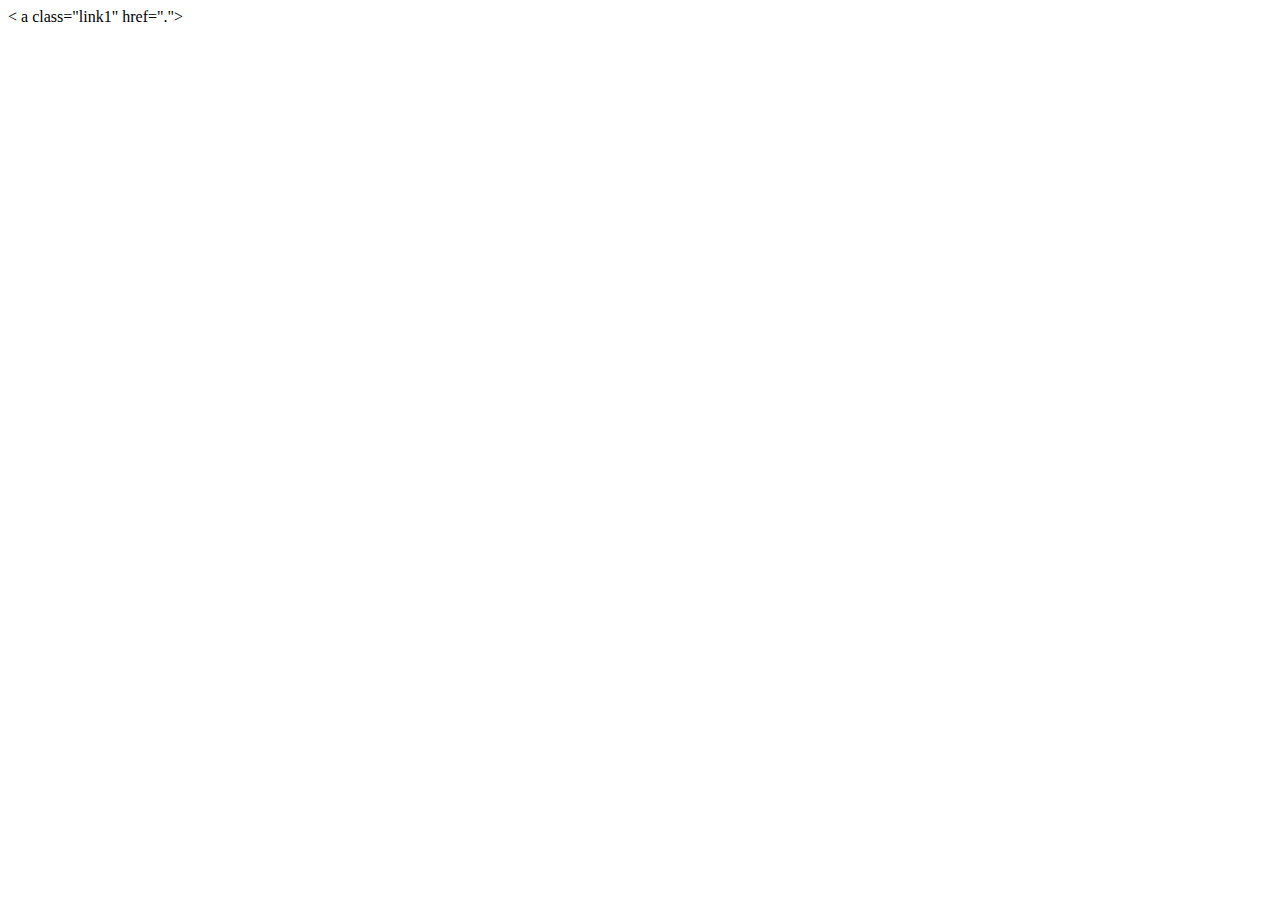
==== portfolio.html @ 9953935c "." ====
<!DOCTYPE html>
<html lang="en">
<head>
    <meta charset="UTF-8">
    <meta name="viewport" content="width=device-width, initial-scale=1.0">
    <title>Web-Studio</title>
    <link rel="stylesheet" href="./css/styles.css">
    <link rel="preconnect" href="https://fonts.googleapis.com">
    <link rel="preconnect" href="https://fonts.gstatic.com" crossorigin>
    <link href="https://fonts.googleapis.com/css2?family=Raleway:wght@800&display=swap" rel="stylesheet">
    <link rel="preconnect" href="https://fonts.googleapis.com">
    <link rel="preconnect" href="https://fonts.gstatic.com" crossorigin>
    <link href="https://fonts.googleapis.com/css2?family=Roboto:wght@400;500;700;900&display=swap" rel="stylesheet">
</head>
<body>
<header>
<nav>
< a class="link1" href="."></a>
</nav>
</header>
</body>
</html>
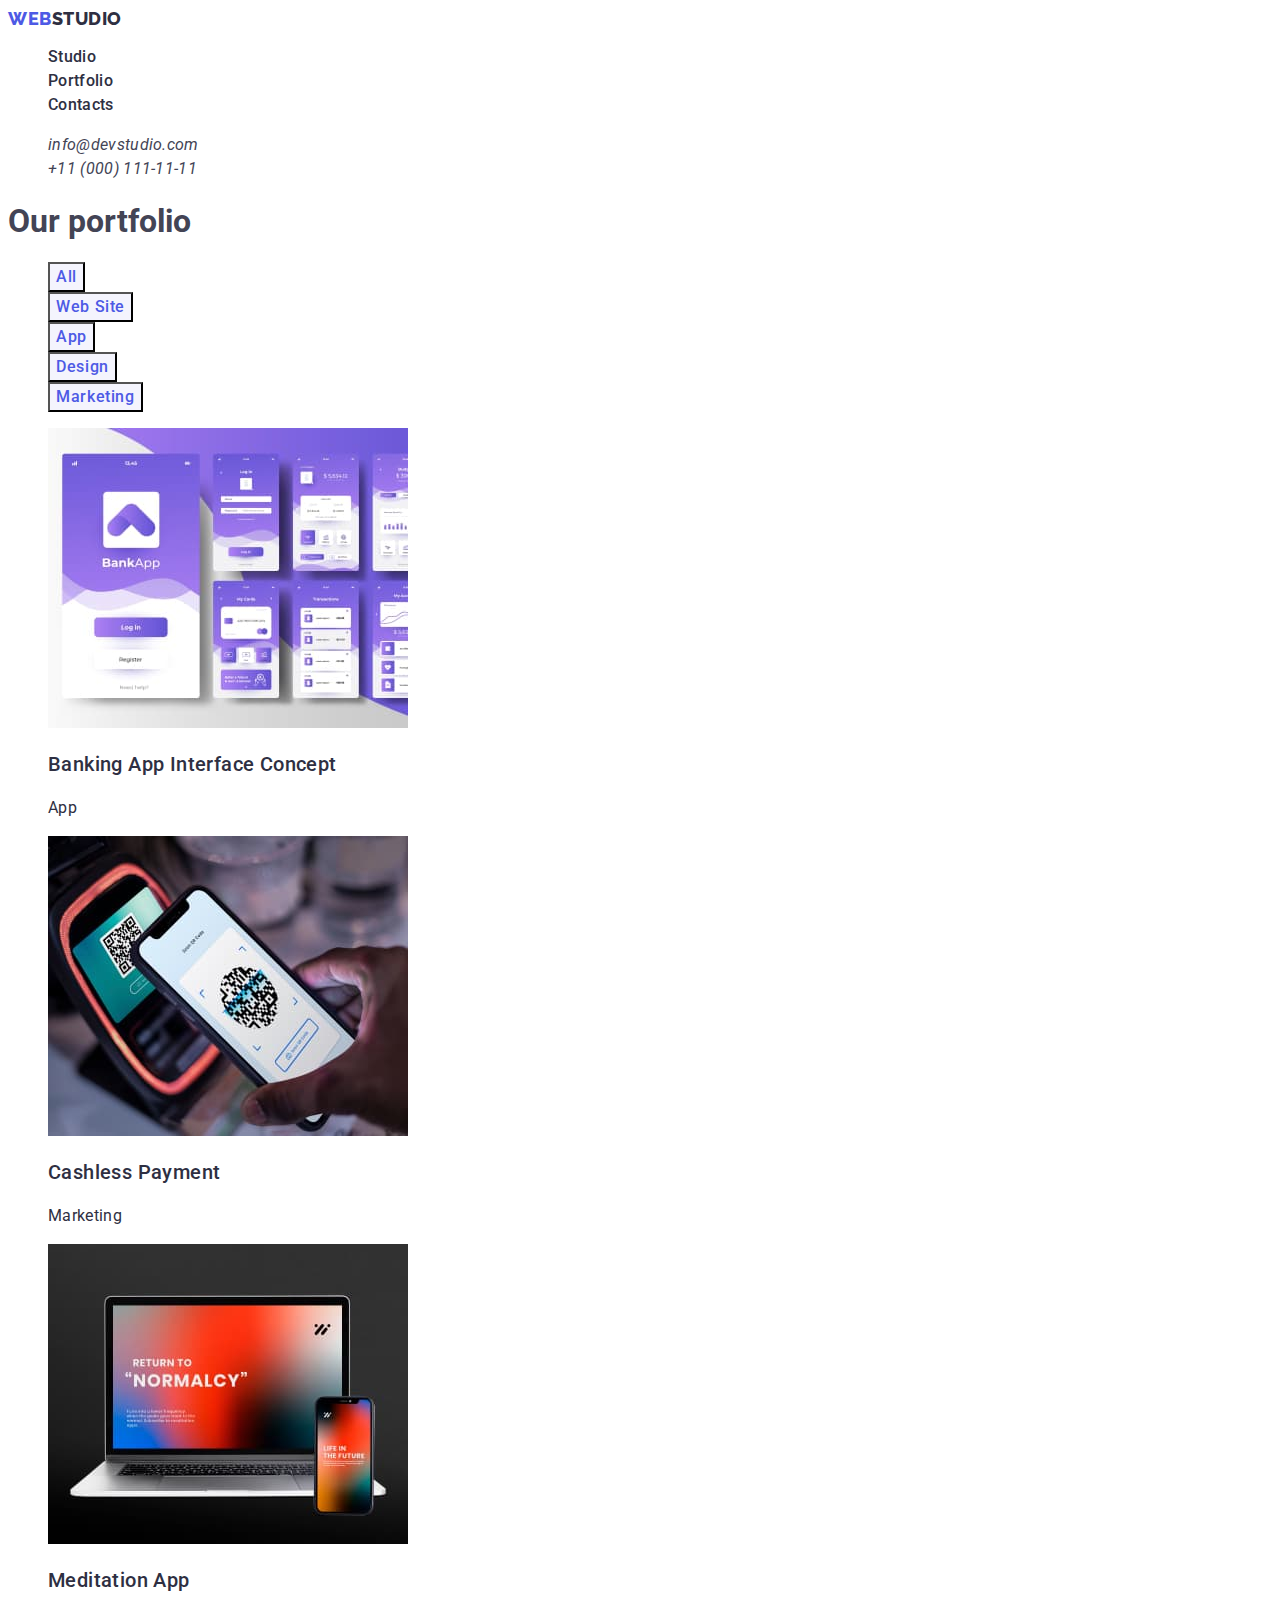
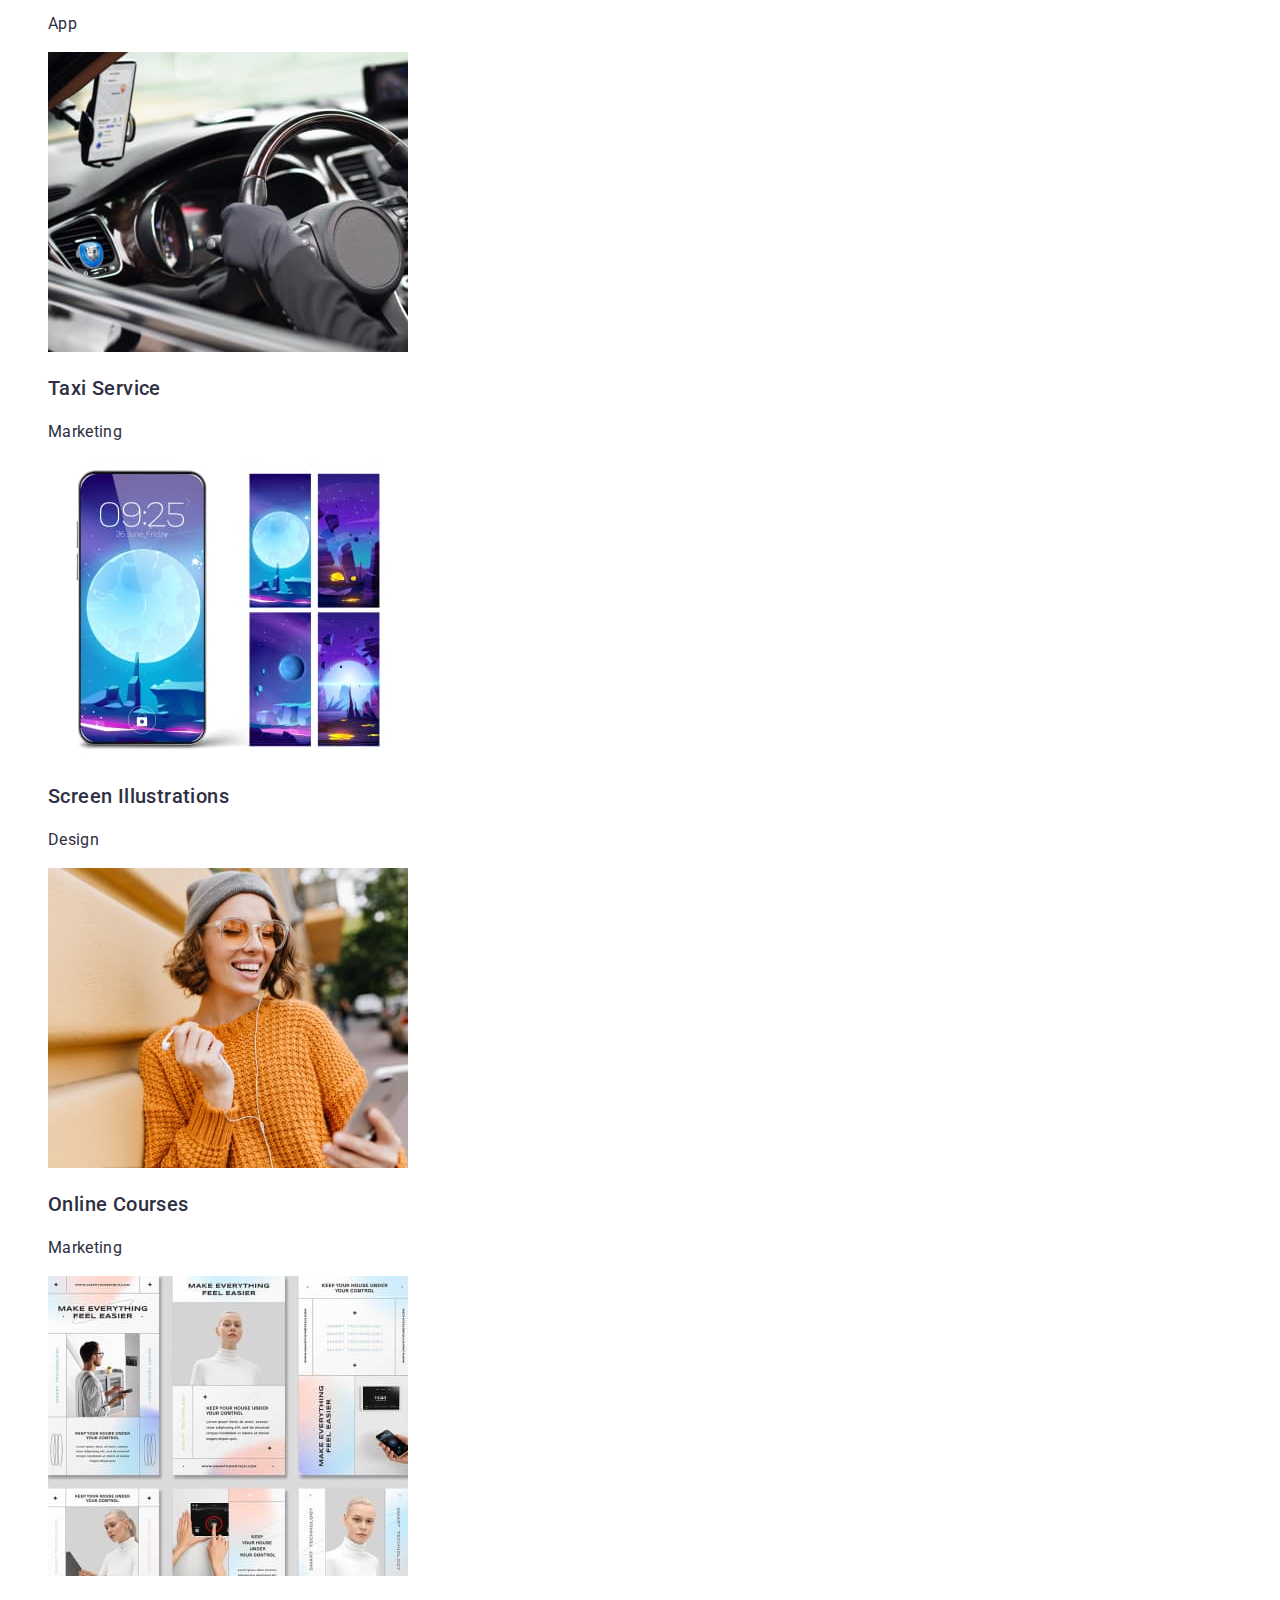
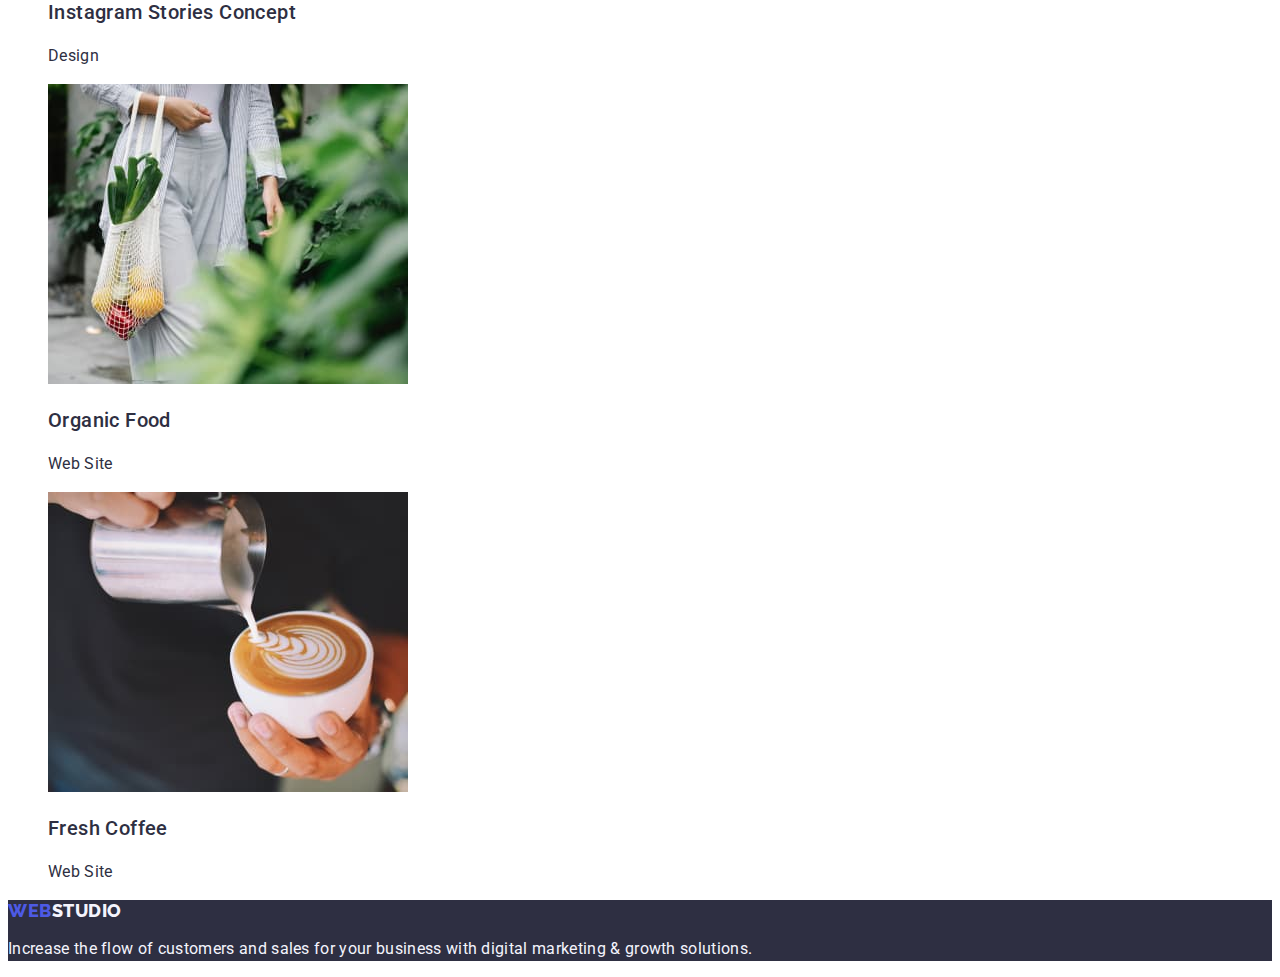
==== commit 38232d75: "." ====
--- a/portfolio.html
+++ b/portfolio.html
@@ -1,22 +1,122 @@
 <!DOCTYPE html>
 <html lang="en">
+
 <head>
-    <meta charset="UTF-8">
-    <meta name="viewport" content="width=device-width, initial-scale=1.0">
-    <title>Web-Studio</title>
-    <link rel="stylesheet" href="./css/styles.css">
-    <link rel="preconnect" href="https://fonts.googleapis.com">
-    <link rel="preconnect" href="https://fonts.gstatic.com" crossorigin>
-    <link href="https://fonts.googleapis.com/css2?family=Raleway:wght@800&display=swap" rel="stylesheet">
-    <link rel="preconnect" href="https://fonts.googleapis.com">
-    <link rel="preconnect" href="https://fonts.gstatic.com" crossorigin>
-    <link href="https://fonts.googleapis.com/css2?family=Roboto:wght@400;500;700;900&display=swap" rel="stylesheet">
+    <meta charset="UTF-8" />
+    <meta name="viewport" content="width=device-width, initial-scale=1.0" />
+    <title>WebStudio</title>
+    <link rel="preconnect" href="https://fonts.googleapis.com" />
+    <link rel="preconnect" href="https://fonts.gstatic.com" crossorigin />
+    <link
+        href="https://fonts.googleapis.com/css2?family=Raleway:wght@800&family=Roboto:wght@400;500;700;900&display=swap"
+        rel="stylesheet" />
+    <link rel="stylesheet" href="./css/styles.css" />
 </head>
+
 <body>
-<header>
-<nav>
-< a class="link1" href="."></a>
-</nav>
-</header>
+    <header>
+        <nav>
+            <a class="logo link" href="./index.html">Web<span class="logoback">Studio</span></a>
+            <ul class="list">
+                <li><a class="menu link" href="./index.html">Studio</a></li>
+                <li><a class="menu link" href="./portfolio.html">Portfolio</a></li>
+                <li><a class="menu link" href="">Contacts</a></li>
+            </ul>
+        </nav>
+        <address class="to-get-in-touch">
+            <ul class="list">
+                <li>
+                    <a class="maill link" href="mailto:info@devstudio.com">info@devstudio.com</a>
+                </li>
+                <li>
+                    <a class="maill link" href="tel:+110001111111">+11 (000) 111-11-11</a>
+                </li>
+            </ul>
+        </address>
+    </header>
+    <main>
+        <section class="s">
+            <h1 class="title">Our portfolio</h1>
+            <ul class="list">
+                <li><button class="filter" type="button">All</button></li>
+                <li><button class="filter" type="button">Web Site</button></li>
+                <li><button class="filter" type="button">App</button></li>
+                <li><button class="filter" type="button">Design</button></li>
+                <li><button class="filter" type="button">Marketing</button></li>
+            </ul>
+            <ul class="list">
+                <li>
+                    <a class=" link" href="">
+                        <img src="./imagesmain/img21.jpg" width="360" height="300" alt="Banking App Interface Concept" />
+                        <h3 class="text-two">Banking App Interface Concept</h3>
+                        <p class="text">App</p>
+                    </a>
+                </li>
+                <li>
+                    <a href="" class=" link">
+                        <img src="./imagesmain/img22.jpg" width="360" height="300" alt="Cashless Payment" />
+                        <h3 class="text-two">Cashless Payment</h3>
+                        <p class="text">Marketing</p>
+                    </a>
+                </li>
+                <li>
+                    <a href="" class=" link">
+                        <img src="./imagesmain/img23.jpg" width="360" height="300" alt="Meditation App" />
+                        <h3 class="text-two">Meditation App</h3>
+                        <p class="text">App</p>
+                    </a>
+                </li>
+                <li>
+                    <a href="" class=" link">
+                        <img src="./imagesmain/img24.jpg" width="360" height="300" alt="Taxi Service" />
+                        <h3 class="text-two">Taxi Service</h3>
+                        <p class="text">Marketing</p>
+                    </a>
+                </li>
+                <li>
+                    <a href="" class=" link">
+                        <img src="./imagesmain/img25.jpg" width="360" height="300" alt="Screen Illustrations" />
+                        <h3 class="text-two">Screen Illustrations</h3>
+                        <p class="text">Design</p>
+                    </a>
+                </li>
+                <li>
+                    <a href="" class=" link">
+                        <img src="./imagesmain/img26.jpg" width="360" height="300" alt="Online Courses" />
+                        <h3 class="text-two">Online Courses</h3>
+                        <p class="text">Marketing</p>
+                    </a>
+                </li>
+                <li>
+                    <a href="" class=" link">
+                        <img src="./imagesmain/img27.jpg" width="360" height="300" alt="Instagram Stories Concept" />
+                        <h3 class="text-two">Instagram Stories Concept</h3>
+                        <p class="text">Design</p>
+                    </a>
+                </li>
+                <li>
+                    <a href="" class=" link">
+                        <img src="./imagesmain/img28.jpg" width="360" height="300" alt="Organic Food" />
+                        <h3 class="text-two">Organic Food</h3>
+                        <p class="text">Web Site</p>
+                    </a>
+                </li>
+                <li>
+                    <a href="" class=" link">
+                        <img src="./imagesmain/img29.jpg" width="360" height="300" alt="Fresh Coffee" />
+                        <h3 class="text-two">Fresh Coffee</h3>
+                        <p class="text">Web Site</p>
+                    </a>
+                </li>
+            </ul>
+        </section>
+    </main>
+    <footer class="pagefooter">
+        <a class="logo link" href="./index.html">Web<span class="logo-back">Studio</span></a>
+        <p class="text-footer">
+            Increase the flow of customers and sales for your business with digital
+            marketing & growth solutions.
+        </p>
+    </footer>
 </body>
 </html>--- a/css/styles.css
+++ b/css/styles.css
@@ -0,0 +1,154 @@
+body {
+    font-family: var(--primary-font);
+    color: var(--secondary-accent-color);
+    background-color: var(--primary-white-color);
+}
+
+:root {
+    --primary-font: "Roboto", sans-serif;
+    --title-font: "Raleway", sans-serif;
+    --primary-black-color: #2e2f42;
+    --primary-white-color: #ffffff;
+    --secondary-white-color: #F4F4FD;
+    --primary-accent-color: #4d5ae5;
+    --secondary-accent-color: #434455;
+    --active-link-color: #404bbf;
+}
+
+    .logo {
+        font-family: var(--title-font);
+        font-size: 18px;
+        font-weight: 800;
+        line-height: 21px;
+        letter-spacing: 0.03em;
+        text-align: left;
+        color: var(--primary-accent-color);
+        text-decoration: none;
+        text-transform: uppercase;
+    }
+
+    .logoback {
+        color: var(--primary-black-color);
+    }
+        .logo-back {
+            color: var(--secondary-white-color);
+        }
+
+    .link {
+        text-decoration: none;
+    }
+
+    .list {
+        list-style: none;
+    }
+     
+    .menu {
+            font-family: var(--primary-font);
+            font-size: 16px;
+            font-weight: 500;
+            line-height: 24px;
+            letter-spacing: 0.02em;
+            text-align: left;
+            color: var(--primary-black-color);
+    }
+
+    .menu:hover,
+    .menu:focus {
+        color: var(--active-link-color);
+    }
+    .to-get-in-touch{
+
+    }
+    .maill {
+            font-family: var(--primary-font);
+            font-size: 16px;
+            font-weight: 400;
+            line-height: 24px;
+            letter-spacing: 0.02em;
+            text-align: left;
+            color: var(--secondary-accent-color);
+    }
+    .maill:hover, .maill:focus {
+        color: var(--active-link-color);
+    }
+    .title {
+    }
+    .filter{
+            font-family: var(--primary-font);
+            font-size: 16px;
+            font-weight: 500;
+            line-height: 24px;
+            letter-spacing: 0.04em;
+            text-align: center;
+            color: var(--primary-accent-color);
+            background-color: var(--secondary-white-color);
+            cursor: pointer;
+    }
+        .filter:hover, .filter:focus {
+            color: var(--primary-white-color);
+            background-color: var(--active-link-color);
+        }
+        .text-two {
+                font-family: var(--primary-font);
+                font-size: 20px;
+                font-weight: 500;
+                line-height: 24px;
+                letter-spacing: 0.02em;
+                text-align: left;
+                color: var(--primary-black-color);
+                text-decoration: none;
+        }
+       .text {
+        font-family: var(--primary-font);
+        font-size: 16px;
+        font-weight: 400;
+        line-height: 24px;
+        letter-spacing: 0.02em;
+        text-align: left;
+        color: var(--primary-black-color);
+       }
+      .pagefooter {
+        background-color: var(--primary-black-color);
+      } 
+      .text-footer {
+        font-family: var(--primary-font);
+            font-size: 16px;
+            font-weight: 400;
+            line-height: 24px;
+            letter-spacing: 0.02em;
+            text-align: left;
+            color: var(--secondary-white-color);
+      }
+      .heading {
+            font-family: var(--primary-font);
+            font-size: 56px;
+            font-weight: 700;
+            line-height: 60px;
+            letter-spacing: 0.02em;
+            text-align: center;
+            color: var(--primary-white-color);
+      }
+      
+      .sec {
+        background-color: var(--primary-black-color);
+     }
+     .descrptn {
+            font-family: var(--primary-font);
+            font-size: 36px;
+            font-weight: 700;
+            line-height: 40px;
+            letter-spacing: 0.02em;
+            text-align: center;
+            color: var(--primary-black-color);
+     }
+     .team-sec {
+        background-color: var(--secondary-white-color);
+     }
+     .imgli {
+        background-color: var(--primary-white-color);
+     }
+     
+
+        
+            
+
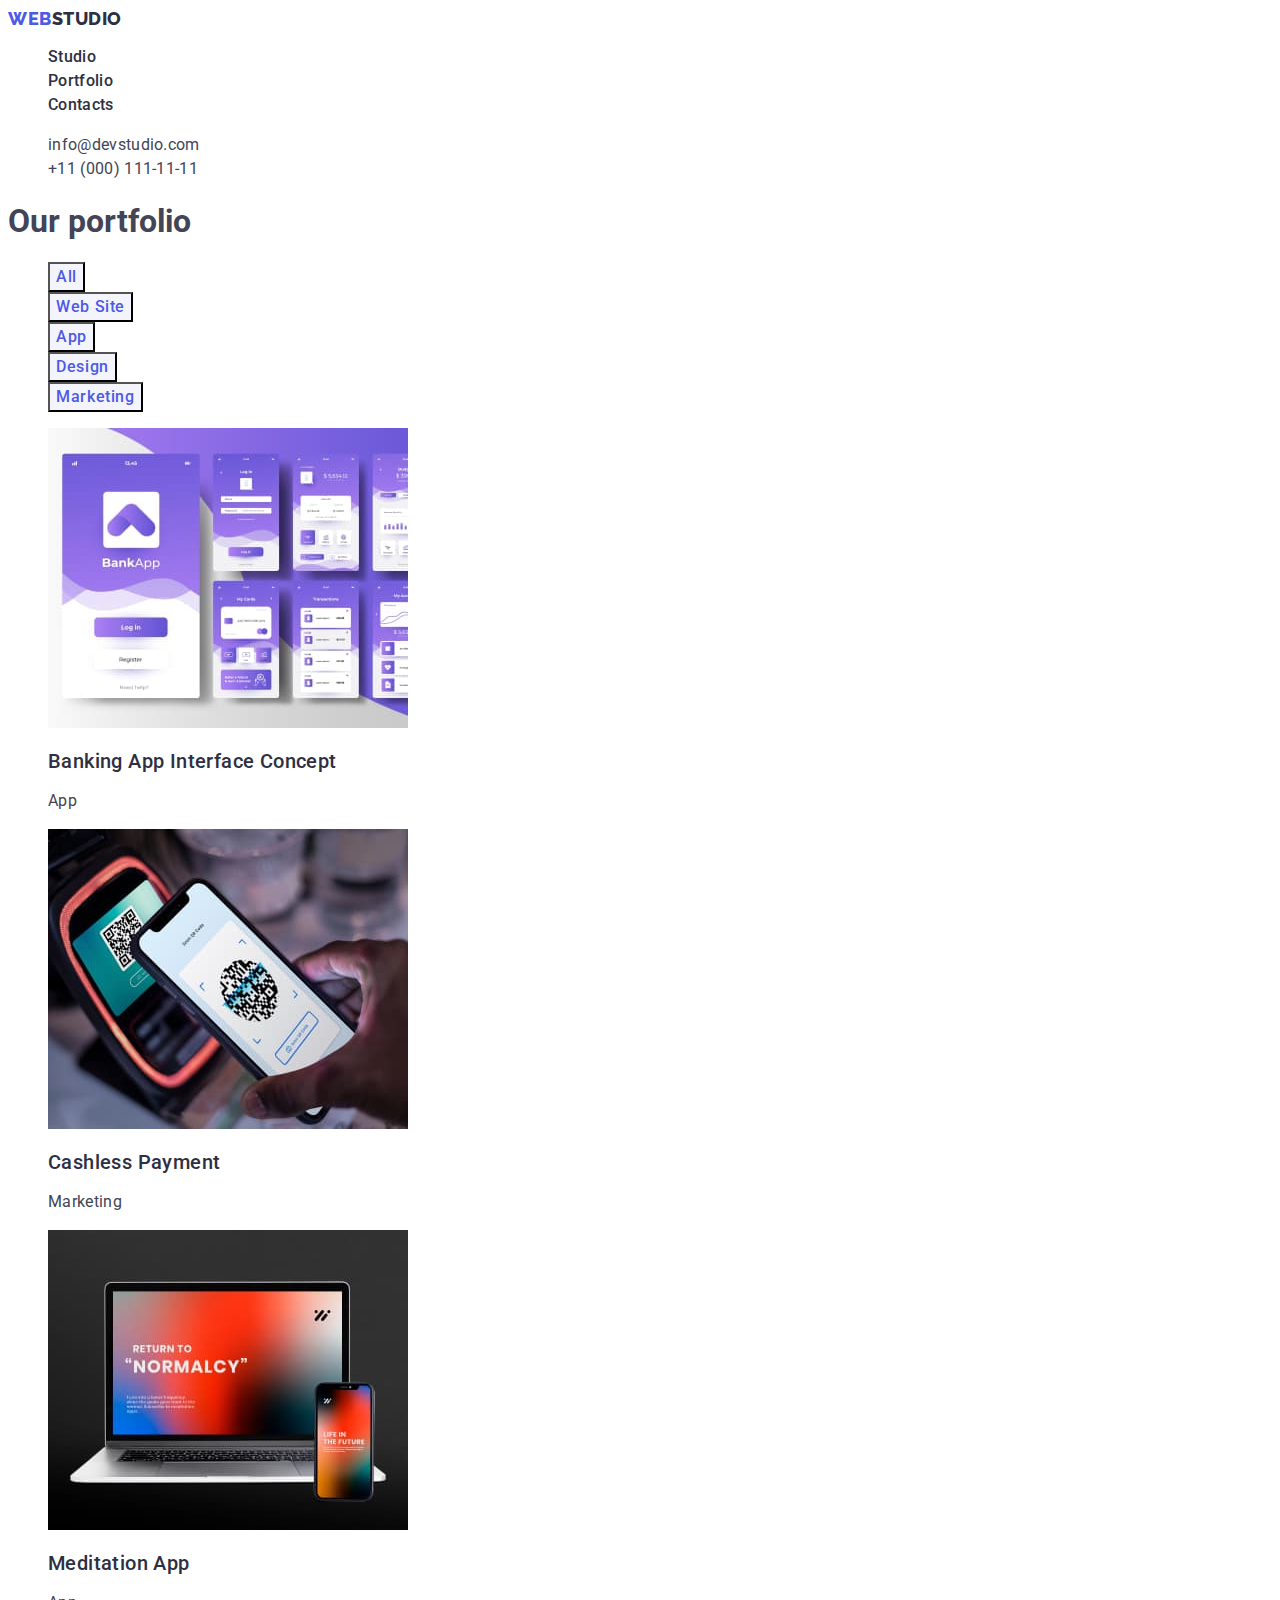
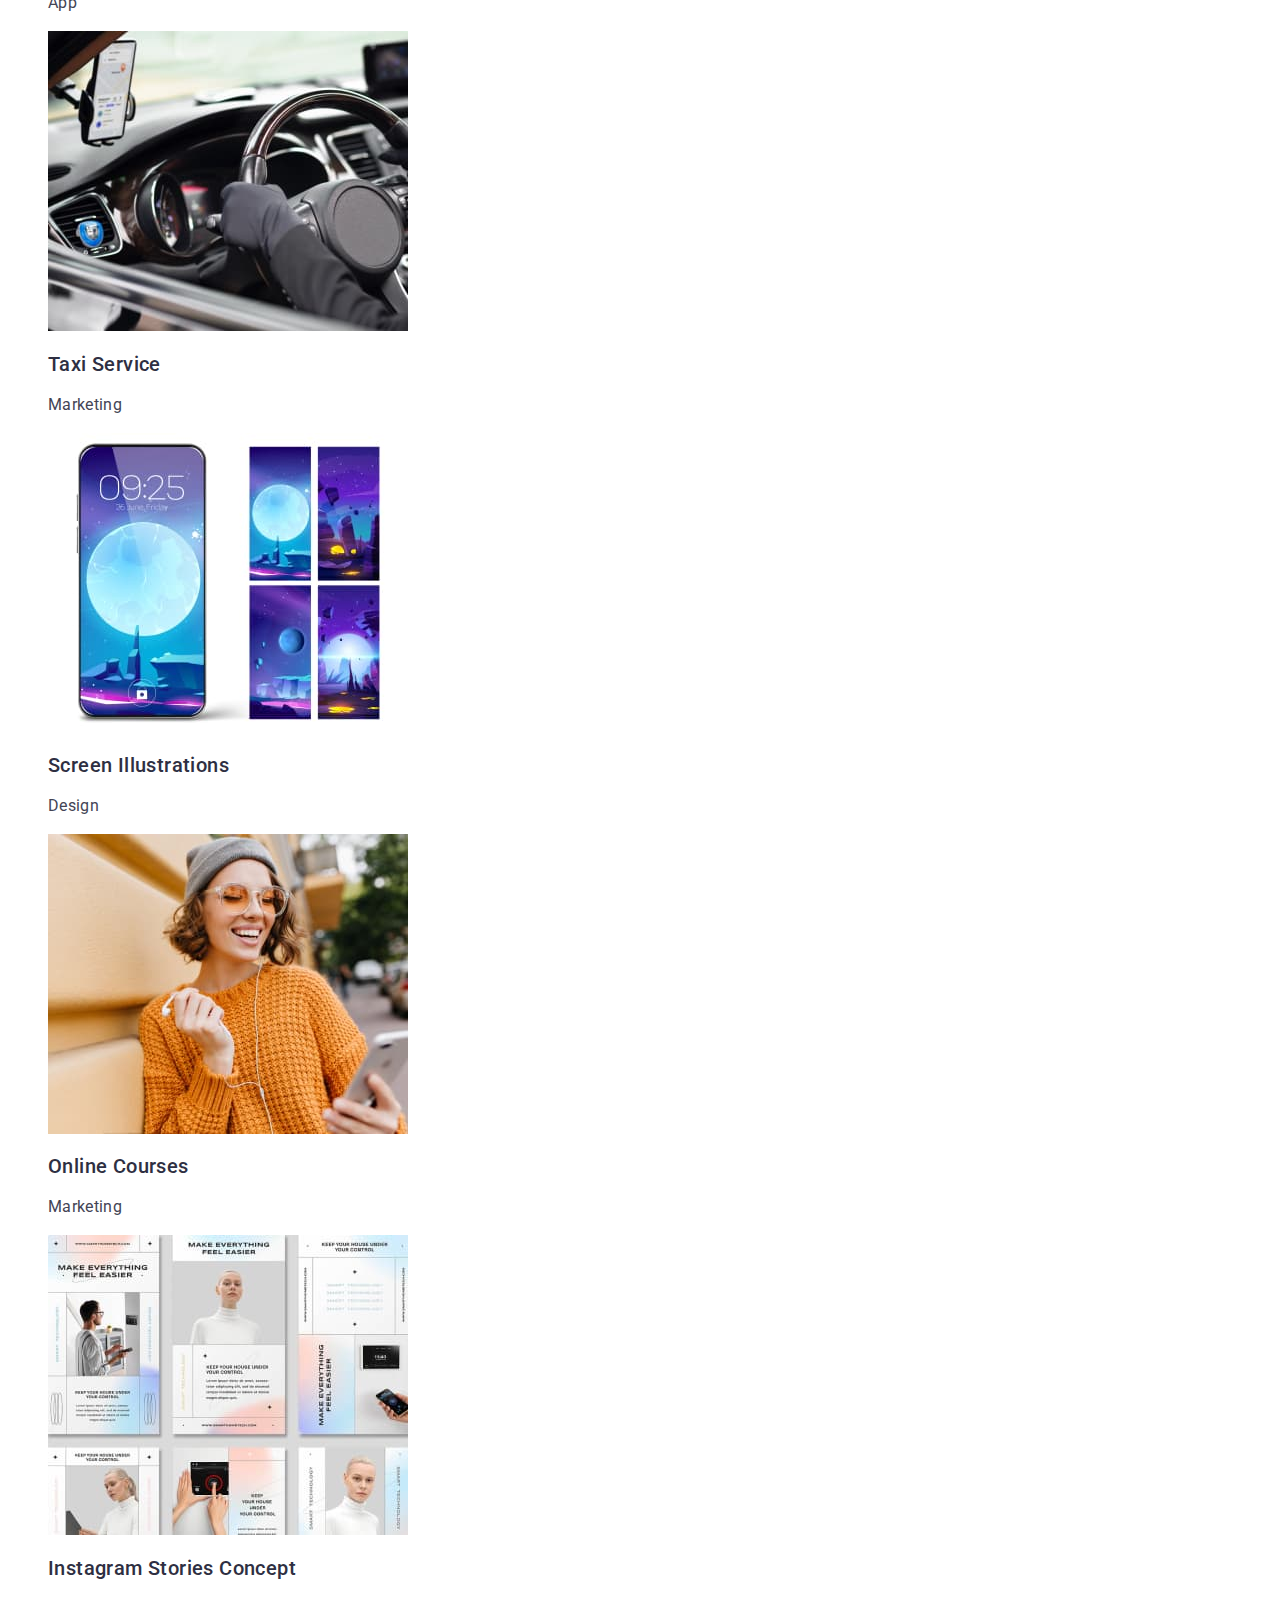
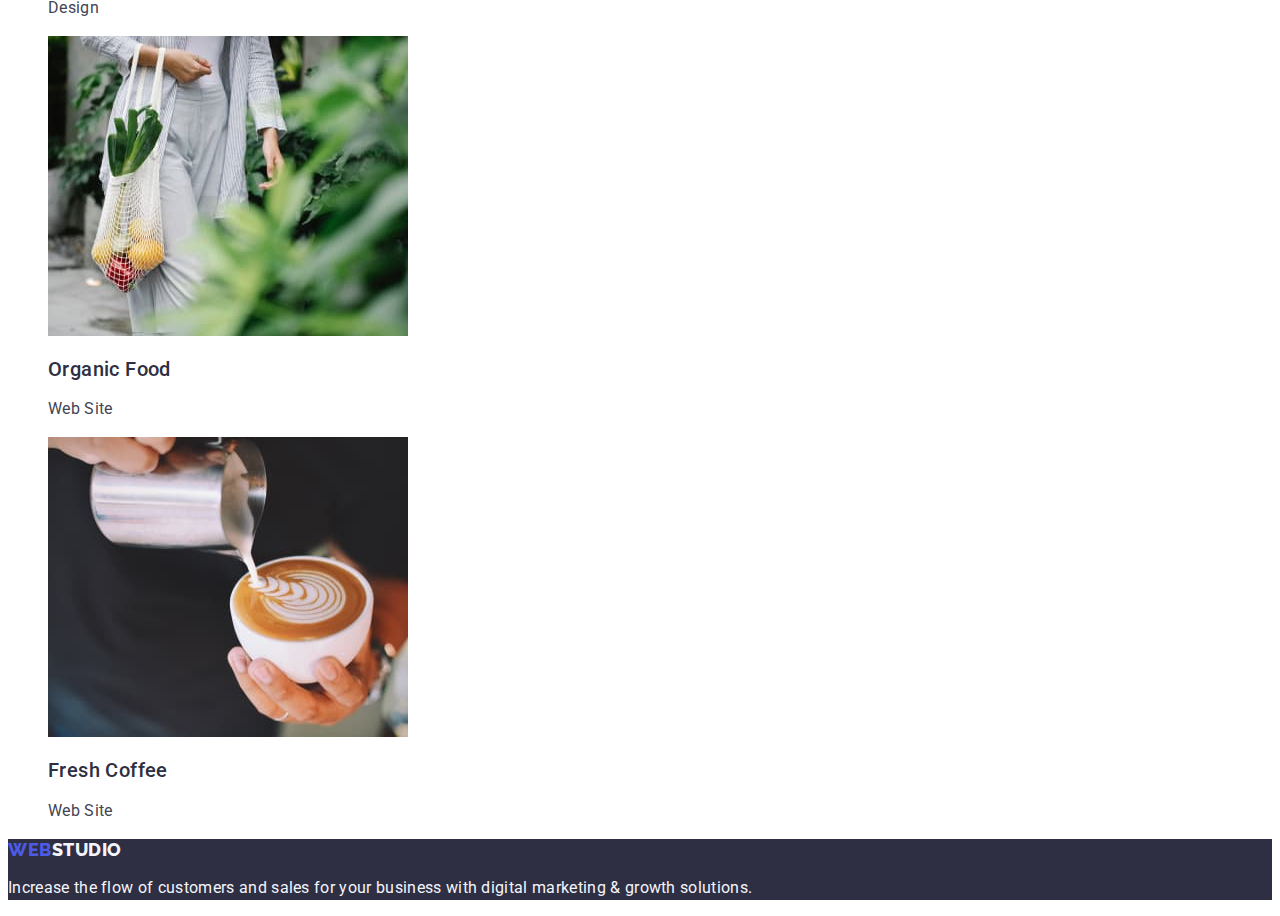
==== commit a6195907: "." ====
--- a/portfolio.html
+++ b/portfolio.html
@@ -48,63 +48,63 @@
                 <li>
                     <a class=" link" href="">
                         <img src="./imagesmain/img21.jpg" width="360" height="300" alt="Banking App Interface Concept" />
-                        <h3 class="text-two">Banking App Interface Concept</h3>
+                        <h2 class="text-two">Banking App Interface Concept</h2>
                         <p class="text">App</p>
                     </a>
                 </li>
                 <li>
                     <a href="" class=" link">
                         <img src="./imagesmain/img22.jpg" width="360" height="300" alt="Cashless Payment" />
-                        <h3 class="text-two">Cashless Payment</h3>
+                        <h2 class="text-two">Cashless Payment</h2>
                         <p class="text">Marketing</p>
                     </a>
                 </li>
                 <li>
                     <a href="" class=" link">
                         <img src="./imagesmain/img23.jpg" width="360" height="300" alt="Meditation App" />
-                        <h3 class="text-two">Meditation App</h3>
+                        <h2 class="text-two">Meditation App</h2>
                         <p class="text">App</p>
                     </a>
                 </li>
                 <li>
                     <a href="" class=" link">
                         <img src="./imagesmain/img24.jpg" width="360" height="300" alt="Taxi Service" />
-                        <h3 class="text-two">Taxi Service</h3>
+                        <h2 class="text-two">Taxi Service</h2>
                         <p class="text">Marketing</p>
                     </a>
                 </li>
                 <li>
                     <a href="" class=" link">
                         <img src="./imagesmain/img25.jpg" width="360" height="300" alt="Screen Illustrations" />
-                        <h3 class="text-two">Screen Illustrations</h3>
+                        <h2 class="text-two">Screen Illustrations</h2>
                         <p class="text">Design</p>
                     </a>
                 </li>
                 <li>
                     <a href="" class=" link">
                         <img src="./imagesmain/img26.jpg" width="360" height="300" alt="Online Courses" />
-                        <h3 class="text-two">Online Courses</h3>
+                        <h2 class="text-two">Online Courses</h2>
                         <p class="text">Marketing</p>
                     </a>
                 </li>
                 <li>
                     <a href="" class=" link">
                         <img src="./imagesmain/img27.jpg" width="360" height="300" alt="Instagram Stories Concept" />
-                        <h3 class="text-two">Instagram Stories Concept</h3>
+                        <h2 class="text-two">Instagram Stories Concept</h2>
                         <p class="text">Design</p>
                     </a>
                 </li>
                 <li>
                     <a href="" class=" link">
                         <img src="./imagesmain/img28.jpg" width="360" height="300" alt="Organic Food" />
-                        <h3 class="text-two">Organic Food</h3>
+                        <h2 class="text-two">Organic Food</h2>
                         <p class="text">Web Site</p>
                     </a>
                 </li>
                 <li>
                     <a href="" class=" link">
                         <img src="./imagesmain/img29.jpg" width="360" height="300" alt="Fresh Coffee" />
-                        <h3 class="text-two">Fresh Coffee</h3>
+                        <h2 class="text-two">Fresh Coffee</h2>
                         <p class="text">Web Site</p>
                     </a>
                 </li>
--- a/css/styles.css
+++ b/css/styles.css
@@ -19,14 +19,13 @@
         font-family: var(--title-font);
         font-size: 18px;
         font-weight: 800;
-        line-height: 21px;
+        line-height: 1.17;
         letter-spacing: 0.03em;
         text-align: left;
         color: var(--primary-accent-color);
         text-decoration: none;
         text-transform: uppercase;
     }
-
     .logoback {
         color: var(--primary-black-color);
     }
@@ -57,7 +56,7 @@
         color: var(--active-link-color);
     }
     .to-get-in-touch{
-
+        font-style: normal;
     }
     .maill {
             font-family: var(--primary-font);
@@ -92,7 +91,7 @@
                 font-family: var(--primary-font);
                 font-size: 20px;
                 font-weight: 500;
-                line-height: 24px;
+                line-height: 1.2;
                 letter-spacing: 0.02em;
                 text-align: left;
                 color: var(--primary-black-color);
@@ -102,10 +101,10 @@
         font-family: var(--primary-font);
         font-size: 16px;
         font-weight: 400;
-        line-height: 24px;
+        line-height: 1.5;
         letter-spacing: 0.02em;
         text-align: left;
-        color: var(--primary-black-color);
+        color: var(--secondary-accent-color);
        }
       .pagefooter {
         background-color: var(--primary-black-color);
@@ -123,7 +122,7 @@
             font-family: var(--primary-font);
             font-size: 56px;
             font-weight: 700;
-            line-height: 60px;
+            line-height: 1.07;
             letter-spacing: 0.02em;
             text-align: center;
             color: var(--primary-white-color);
@@ -136,9 +135,10 @@
             font-family: var(--primary-font);
             font-size: 36px;
             font-weight: 700;
-            line-height: 40px;
+            line-height: 1.11;
             letter-spacing: 0.02em;
             text-align: center;
+            text-transform: capitalize;
             color: var(--primary-black-color);
      }
      .team-sec {
@@ -147,7 +147,20 @@
      .imgli {
         background-color: var(--primary-white-color);
      }
-     
+     .ordr {
+        font-family: var(--primary-font);
+        font-weight: 500;
+        font-size: 16px;
+        line-height: 1.5;
+        letter-spacing: 0.04em;
+        cursor: pointer;
+            color: var(--primary-white-color);
+            background-color: var(--primary-accent-color);
+     }
+     .ordr:hover, .ordr:focus {
+        color: var(--secondary-white-color);
+        background-color: var(--primary-accent-color);
+     }
 
         
             
